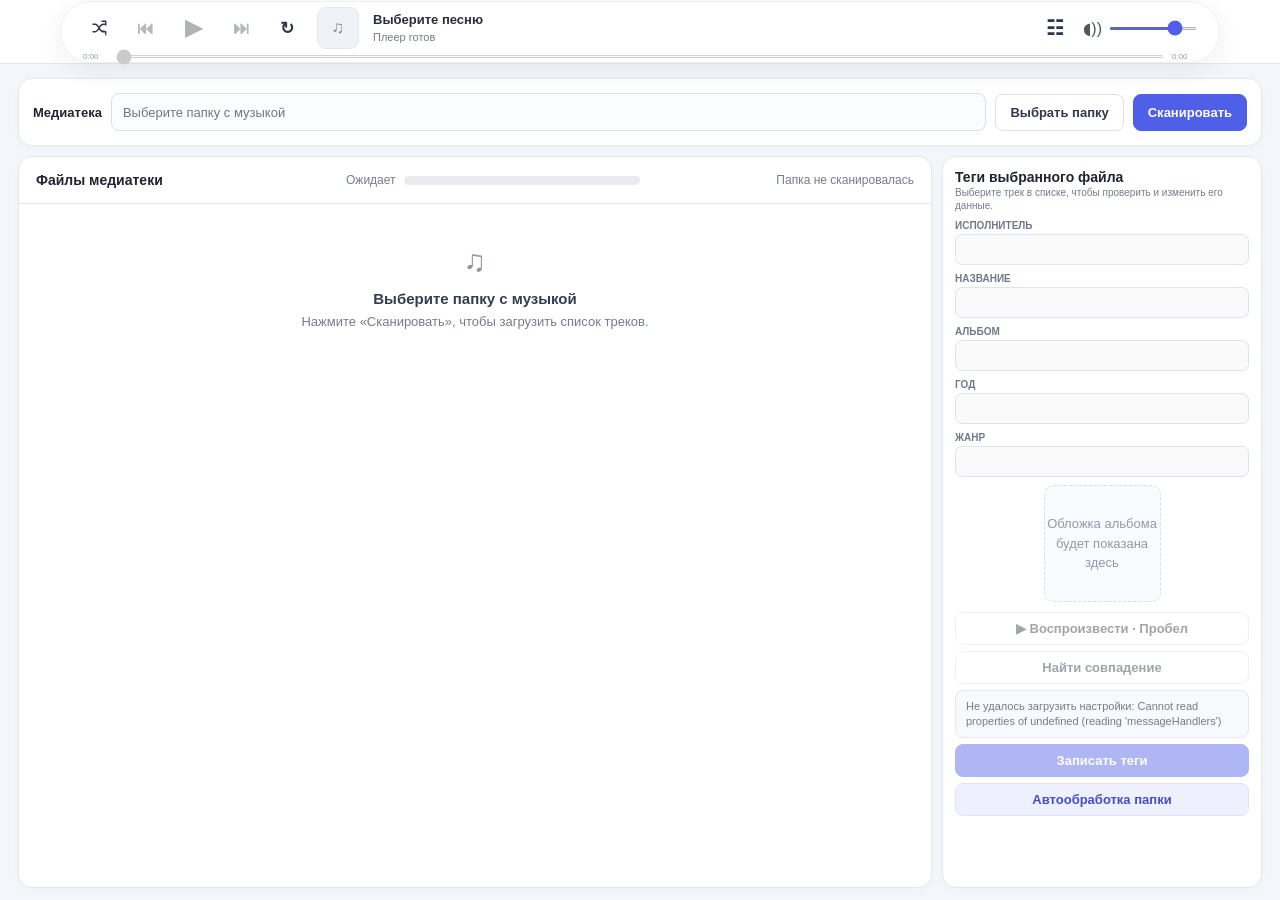
==== macOS/source/web/index.html @ 0de77252 "Publish iPod app and Mac music sync" ====
<!doctype html>
<html lang="ru">
<head>
  <meta charset="utf-8">
  <meta name="viewport" content="width=device-width, initial-scale=1">
  <title>iPod</title>
  <style>
    :root{font-family:-apple-system,BlinkMacSystemFont,"Segoe UI",sans-serif;color:#202431;background:#f4f6fb;font-size:13px;--line:#e5e8ef;--muted:#747c8e;--blue:#4f5fe8;--blue-dark:#3747c8;--panel:#fff}
    *{box-sizing:border-box}[hidden]{display:none!important}html,body{height:100%;overflow:hidden}body{margin:0;min-width:860px;height:100vh;min-height:0;background:#f4f6fb;display:flex;flex-direction:column}
    header{height:76px;flex:0 0 76px;background:#fff;border-bottom:1px solid var(--line);display:flex;align-items:center;justify-content:center;padding:0 22px}
    .mini-player{position:relative;margin:0;width:100%;max-width:1160px;min-width:0;height:62px;padding:0 22px 7px;border:1px solid #eef0f4;border-radius:999px;background:rgba(255,255,255,.98);box-shadow:0 7px 24px #26304a12;display:grid;grid-template-columns:220px 42px minmax(120px,1fr) 190px;align-items:center;gap:14px}.player-controls{grid-column:1;grid-row:1;display:flex;align-items:center;justify-content:space-between;gap:3px}.player-control{border:0;background:transparent;width:32px;height:34px;padding:0;color:#30364a;font-size:17px;line-height:1;border-radius:50%}.player-control:hover{background:#f1f2f7;border-color:transparent}.player-control.main{width:36px;height:38px;font-size:22px;color:#202431}.player-control.active{color:var(--blue);background:#eef0ff}.player-control:disabled{opacity:.35}.player-control svg{width:18px;height:18px;display:block;margin:auto;fill:none;stroke:currentColor;stroke-width:1.8;stroke-linecap:round;stroke-linejoin:round}.player-control.main svg{width:21px;height:21px}.player-cover{grid-column:2;grid-row:1;width:42px;height:42px;border-radius:9px;background:#f1f2f7;border:1px solid var(--line);display:grid;place-items:center;color:#82899a;font-size:17px;overflow:hidden}.player-cover img{display:block;width:100%;height:100%;object-fit:cover}.player-meta{grid-column:3;grid-row:1;min-width:0;line-height:1.2}.player-title,.player-artist{overflow:hidden;text-overflow:ellipsis;white-space:nowrap}.player-title{font-size:13px;font-weight:650;color:#272d3a}.player-artist{font-size:11px;color:var(--muted);margin-top:3px}.player-actions{grid-column:4;grid-row:1;display:flex;align-items:center;justify-content:flex-end;gap:11px;min-width:0}.player-queue{width:34px;height:34px;font-size:20px}.player-volume{display:flex;align-items:center;gap:7px;color:#505666;font-size:16px;min-width:0}.player-volume input[type=range]{width:88px;min-width:45px;height:3px;margin:0;accent-color:var(--blue);cursor:pointer}.player-timeline{position:absolute;left:22px;right:22px;bottom:3px;height:4px;display:flex;align-items:center;gap:8px;min-width:0}.player-time{font-size:8px;color:#9299a8;font-variant-numeric:tabular-nums;min-width:25px}.player-timeline input[type=range]{height:3px;margin:0;accent-color:var(--blue);cursor:pointer;min-width:30px;flex:1}
    .logo{width:38px;height:38px;border-radius:12px;background:linear-gradient(145deg,#5365f0,#6c55cf);display:grid;place-items:center;color:white;font-size:20px;box-shadow:0 5px 14px #515fdd45}
    header h1{font-size:17px;margin:0;font-weight:680;letter-spacing:-.2px}header .sub{color:var(--muted);font-size:12px;margin-top:3px}
    main{padding:22px 24px 18px;max-width:1700px;width:100%;margin:0 auto;flex:1;min-height:0;display:flex;flex-direction:column;gap:14px;overflow:hidden}
    .toolbar{flex:0 0 auto;background:var(--panel);border:1px solid var(--line);border-radius:14px;padding:14px;display:flex;align-items:center;gap:9px;box-shadow:0 2px 8px #29334c08}
    .folder-label{font-weight:650;white-space:nowrap}.folder-field{height:38px;flex:1;min-width:100px;border:1px solid #d9deea;border-radius:8px;padding:0 11px;font:inherit;color:#293044;background:#fbfcfe}
    button{height:37px;padding:0 14px;border-radius:8px;border:1px solid #dce1ed;background:white;color:#30384c;font:inherit;font-weight:620;cursor:pointer;white-space:nowrap;transition:.15s}
    button:hover{background:#f4f6fb;border-color:#c2c9dd}button:disabled{opacity:.45;cursor:default}
    button.primary{background:var(--blue);border-color:var(--blue);color:#fff}button.primary:hover{background:var(--blue-dark)}button.accent{background:#eef0ff;color:#444fc2;border-color:#dfe2ff}
    .main-grid{display:grid;grid-template-columns:minmax(0,1fr) 320px;gap:14px;flex:1;min-height:0}
    .panel{background:var(--panel);border:1px solid var(--line);border-radius:14px;box-shadow:0 2px 8px #29334c08;overflow:hidden}
    .list-panel{display:flex;flex-direction:column;min-width:0;min-height:0}.panel-head{padding:15px 17px;border-bottom:1px solid var(--line);display:flex;align-items:center;justify-content:space-between;gap:10px}
    .panel-head h2{font-size:14px;margin:0;font-weight:680}.count{font-size:12px;color:var(--muted)}
    .table-wrap{overflow:auto;overscroll-behavior:contain;flex:1;min-height:0}table{border-collapse:collapse;width:100%;min-width:850px;table-layout:fixed}
    thead{position:sticky;top:0;background:#f8f9fc;z-index:1}th{font-size:11px;color:#757d8e;text-align:left;font-weight:650;padding:11px 10px;border-bottom:1px solid var(--line);white-space:nowrap}
    td{padding:10px;border-bottom:1px solid #eef0f5;white-space:nowrap;overflow:hidden;text-overflow:ellipsis;color:#3b4355;height:39px}
    tbody tr{cursor:pointer}tbody tr:hover{background:#f6f7ff}tbody tr.selected{background:#eef0ff}tbody tr.active td:first-child{box-shadow:inset 3px 0 var(--blue)}
    .file-col{width:23%}.artist-col{width:16%}.title-col{width:18%}.album-col{width:17%}.year-col{width:7%}.genre-col{width:11%}.status-col{width:17%}
    .empty{display:flex;flex:1;min-height:0;align-items:center;justify-content:center;text-align:center;color:var(--muted);padding:40px}.empty strong{display:block;color:#343c50;font-size:15px;margin-bottom:7px}.empty-icon{font-size:30px;margin-bottom:12px;opacity:.8}
    .inspector{padding:16px;display:flex;flex-direction:column;gap:13px;min-height:0;overflow:hidden}.inspector h2{font-size:14px;margin:0 0 1px}.hint{font-size:11px;color:var(--muted);line-height:1.45;margin-top:-8px}
    .field{display:flex;flex-direction:column;gap:5px}.field label{font-size:11px;color:#70798b;font-weight:650}.field input{height:35px;padding:0 9px;border:1px solid #dfe3ec;border-radius:7px;font:inherit;outline:none}.field input:focus,.folder-field:focus{border-color:#7380eb;box-shadow:0 0 0 3px #6876e51a}
    .cover{width:min(100%,180px);height:180px;min-height:180px;flex:0 0 180px;align-self:center;border:1px dashed #d8ddea;border-radius:10px;display:grid;place-items:center;background:#fafbfe;color:#9299a8;overflow:hidden}.cover img{display:block;width:auto;height:auto;max-width:100%;max-height:100%;object-fit:contain;object-position:center}.cover.has-image{border-style:solid;background:#f1f2f7}.cover span{text-align:center;line-height:1.5}
    .actions{display:flex;flex-direction:column;gap:8px;margin-top:2px}.actions button{width:100%}
    .library-progress{display:none;align-items:center;gap:8px;width:clamp(205px,28vw,340px);flex:none}.library-progress.visible{display:flex}.progress{flex:1;min-width:86px;height:9px;background:#e9ebf1;border-radius:99px;overflow:hidden;display:none}.progress.visible{display:block}.progress>i{display:block;width:0;height:100%;background:var(--blue);transition:width .2s}.progress.indeterminate>i{width:38%;animation:progress-sweep 1.1s ease-in-out infinite}.progress-label{min-width:96px;text-align:right;color:var(--muted);font-size:12px;font-variant-numeric:tabular-nums;display:none}.progress-label.visible{display:block}
    .operation-status{width:100%;padding:8px 10px;border:1px solid var(--line);border-radius:8px;background:#f8f9fc;color:var(--muted);font-size:11px;line-height:1.35;display:flex;align-items:flex-start;gap:7px}.operation-status[hidden]{display:none!important}.operation-status[data-state="busy"]{color:#515fce;background:#f3f4ff;border-color:#e1e4ff}.operation-status[data-state="busy"]::before{content:"";width:11px;height:11px;flex:0 0 11px;margin-top:1px;border:2px solid #c8cdf8;border-top-color:var(--blue);border-radius:50%;animation:status-spin .8s linear infinite}.operation-status[data-state="good"]{color:#277553;background:#f0faf5;border-color:#d7efe2}.operation-status[data-state="error"]{color:#a64040;background:#fff5f4;border-color:#f3d8d6}
    @keyframes progress-sweep{from{transform:translateX(-110%)}to{transform:translateX(290%)}}@keyframes status-spin{to{transform:rotate(360deg)}}
    dialog{width:min(880px,88vw);border:1px solid var(--line);border-radius:15px;padding:0;box-shadow:0 20px 70px #18203a35}dialog::backdrop{background:#141a2a66;backdrop-filter:blur(3px)}.dialog-head{padding:18px 20px;border-bottom:1px solid var(--line)}.dialog-head h2{font-size:16px;margin:0 0 5px}.dialog-head p{margin:0;color:var(--muted)}.dialog-head .candidate-summary{margin-top:9px;padding:9px 11px;border-radius:8px;background:#f3f4ff;color:#444fc2;font-weight:600}.candidate-list{max-height:430px;overflow:auto}.candidate-row{display:grid;grid-template-columns:2fr 1.4fr 1.5fr 70px 105px;gap:12px;padding:13px 20px;border-bottom:1px solid #eef0f5;cursor:pointer;align-items:center}.candidate-row:hover,.candidate-row.chosen{background:#f0f2ff}.candidate-row .muted{color:var(--muted);overflow:hidden;text-overflow:ellipsis;white-space:nowrap}.dialog-footer{display:flex;justify-content:flex-end;gap:8px;padding:14px 20px;background:#fbfcfe}
    @media(max-width:1100px){.main-grid{grid-template-columns:minmax(0,1fr) 285px}}
    @media(max-width:1050px){header{padding:0 12px}.mini-player{grid-template-columns:190px 36px minmax(95px,1fr) 145px;gap:9px;padding-left:15px;padding-right:15px}.player-cover{width:36px;height:36px}.player-control{width:29px}.player-actions{gap:5px}.player-volume input[type=range]{width:64px}}
    @media(max-height:900px){header{height:64px;flex-basis:64px}main{padding:14px 18px 12px;gap:10px}.main-grid{gap:10px}.inspector{padding:12px;gap:8px}.hint{font-size:10px;line-height:1.3}.field{gap:3px}.field label{font-size:10px}.field input{height:31px}.cover{width:min(100%,13vh);height:13vh;min-height:82px;flex-basis:13vh}.actions{gap:6px}.actions button{height:33px}}
    @media(max-height:740px){header{height:54px;flex-basis:54px}.mini-player{height:42px}.player-cover{width:30px;height:30px}.player-meta{line-height:1.05}.player-title{font-size:10px}.player-artist{font-size:9px;margin-top:2px}.player-time{font-size:8px}main{padding:9px 14px;gap:7px}.toolbar{padding:8px}.folder-field,.toolbar button{height:31px}.inspector{padding:8px;gap:5px}.inspector h2{font-size:12px}.hint{font-size:9px;line-height:1.2;margin-top:-3px;display:-webkit-box;-webkit-line-clamp:2;-webkit-box-orient:vertical;overflow:hidden}.field{gap:2px}.field label{font-size:9px}.field input{height:27px}.cover{width:min(100%,9vh);height:9vh;min-height:64px;flex-basis:9vh}.actions{gap:4px}.actions button{height:29px;padding:0 8px}.panel-head{padding:9px 12px}.table-wrap{min-height:0}}
  </style>
</head>
<body>
  <header><div class="mini-player" id="miniPlayer" aria-label="Музыкальный плеер"><div class="player-controls"><button class="player-control" id="playerShuffle" title="Случайное воспроизведение выключено" aria-label="Случайное воспроизведение" aria-pressed="false"><svg viewBox="0 0 24 24" aria-hidden="true"><path d="M16 3h5v5M4 7h3c4.5 0 6 10 10 10h4M16 16l5 1v4M4 17h3c2 0 3.5-2 5-5s3-5 6-5h3"/></svg></button><button class="player-control" id="playerPrevious" title="Предыдущий трек" aria-label="Предыдущий трек">⏮</button><button class="player-control main" id="playerToggle" title="Воспроизвести" aria-label="Воспроизвести">▶</button><button class="player-control" id="playerNext" title="Следующий трек" aria-label="Следующий трек">⏭</button><button class="player-control" id="playerRepeat" title="Повтор выключен" aria-label="Повтор текущего трека" aria-pressed="false">↻</button></div><div class="player-cover" id="playerCover" aria-hidden="true">♫</div><div class="player-meta"><div class="player-title" id="playerTitle">Выберите песню</div><div class="player-artist" id="playerArtist">Плеер готов</div></div><div class="player-actions"><button class="player-control player-queue" id="playerQueue" title="Показать текущий трек в списке" aria-label="Показать текущий трек в списке">☷</button><label class="player-volume"><span aria-hidden="true">◖))</span><input id="playerVolume" type="range" min="0" max="100" value="80" aria-label="Громкость"></label></div><div class="player-timeline"><span class="player-time" id="playerElapsed">0:00</span><input id="playerSeek" type="range" min="0" max="1000" value="0" disabled aria-label="Позиция воспроизведения"><span class="player-time" id="playerDuration">0:00</span></div></div></header>
  <main>
    <section class="toolbar">
      <span class="folder-label">Медиатека</span>
      <input class="folder-field" id="folder" value="" placeholder="Выберите папку с музыкой">
      <button id="choose">Выбрать папку</button><button class="primary" id="scan">Сканировать</button>
    </section>
    <section class="main-grid">
      <div class="panel list-panel">
        <div class="panel-head"><h2>Файлы медиатеки</h2><div class="library-progress visible" id="libraryProgress"><span class="progress-label visible" id="progressLabel">Ожидает</span><span class="progress visible" id="progress" role="progressbar" aria-label="Ход выполнения" aria-valuemin="0" aria-valuemax="100" aria-valuenow="0"><i id="progressFill"></i></span></div><span class="count" id="count">Папка не сканировалась</span></div>
        <div class="table-wrap" id="tableWrap">
          <div class="empty" id="empty"><div><div class="empty-icon">♫</div><strong>Выберите папку с музыкой</strong>Нажмите «Сканировать», чтобы загрузить список треков.</div></div>
          <table id="trackTable" hidden>
            <thead><tr><th class="file-col">Файл</th><th class="artist-col">Исполнитель</th><th class="title-col">Название</th><th class="album-col">Альбом</th><th class="year-col">Год</th><th class="genre-col">Жанр</th><th class="status-col">Статус</th></tr></thead>
            <tbody id="trackRows"></tbody>
          </table>
        </div>
      </div>
      <aside class="panel inspector">
        <h2>Теги выбранного файла</h2><div class="hint" id="selectedName">Выберите трек в списке, чтобы проверить и изменить его данные.</div>
        <div class="field"><label for="artist">ИСПОЛНИТЕЛЬ</label><input id="artist" disabled></div>
        <div class="field"><label for="title">НАЗВАНИЕ</label><input id="title" disabled></div>
        <div class="field"><label for="album">АЛЬБОМ</label><input id="album" disabled></div>
        <div class="field"><label for="year">ГОД</label><input id="year" disabled></div>
        <div class="field"><label for="genre">ЖАНР</label><input id="genre" disabled></div>
        <div class="cover" id="cover"><span>Обложка альбома<br>будет показана здесь</span></div>
        <div class="actions"><button id="play" disabled>▶ Воспроизвести · Пробел</button><button id="search" disabled>Найти совпадение</button><div class="operation-status" id="status" aria-live="polite" hidden></div><button class="primary" id="write" disabled>Записать теги</button><button class="accent" id="auto">Автообработка папки</button></div>
      </aside>
    </section>
  </main>
  <dialog id="candidateDialog"><div class="dialog-head"><h2>Результаты поиска</h2><p>При выборе теги и найденная обложка будут записаны в исходный аудиофайл без создания копии. Файл будет назван по названию песни; при совпадении добавятся исполнитель и альбом.</p><p class="candidate-summary" id="candidateSummary" aria-live="polite"></p></div><div class="candidate-list" id="candidateList"></div><div class="dialog-footer"><button id="retrySearch" hidden>Повторить поиск</button><button id="cancelCandidate">Закрыть</button><button class="primary" id="chooseCandidate" disabled>Записать теги и обложку</button></div></dialog>
  <script>
    const pending = new Map(); let nextId = 1; let rows = []; let selectedPath = ""; let selectedPaths = new Set(); let playingPath = ""; let nowPlayingPath = ""; let playerIsPlaying = false; let playerDuration = 0; let seeking = false; let shuffleEnabled = false; let repeatEnabled = false; let isBusy = false; let currentCandidate = null; let coverData = ""; let coverMime = ""; let chosenCandidate = null; let acoustidKey = ""; let coverRequestId = 0; let activeSearchId = null; let activeSearchPath = ""; let activeCoverSearchId = null; let activeCoverSearchPath = ""; let searchEpoch = 0;
    const byId = id => document.getElementById(id);
    function callBackend(action, payload={}) { const id=String(nextId++); const promise=new Promise((resolve,reject)=>{pending.set(id,{resolve,reject});window.webkit.messageHandlers.backend.postMessage({id,action,...payload});});promise.requestId=id;return promise; }
    window.receiveBackend = message => {
      if(message.event === "progress"){if(message.data?.phase==="search"&&String(message.id)!==activeSearchId)return;onProgress(message.data);return;}
      const waiter=pending.get(String(message.id)); if(!waiter)return; pending.delete(String(message.id));
      if(message.event === "error") waiter.reject(new Error(message.error || "Ошибка приложения")); else waiter.resolve(message.result || {});
    };
    window.setFolderFromDialog = path => { if(path){byId("folder").value=path;restoreCache(path,true);} };
    function setPlayerCover(path,data,mime){if(path!==nowPlayingPath)return;const cover=byId("playerCover");cover.innerHTML=data?`<img alt="" src="data:${mime||"image/jpeg"};base64,${data}">`:"♫";}
    function displayCover(data,mime,emptyText="Обложка не найдена"){coverData=data||"";coverMime=mime||"";byId("cover").classList.toggle("has-image",Boolean(coverData));byId("cover").innerHTML=coverData?`<img alt="Обложка альбома" src="data:${coverMime};base64,${coverData}">`:`<span>${emptyText}</span>`;if(selectedPath&&selectedPath===nowPlayingPath)setPlayerCover(nowPlayingPath,coverData,coverMime);}
    function formatTime(seconds){const value=Math.max(0,Math.floor(Number(seconds)||0));const minutes=Math.floor(value/60);const remainder=String(value%60).padStart(2,"0");return minutes>=60?`${Math.floor(minutes/60)}:${String(minutes%60).padStart(2,"0")}:${remainder}`:`${minutes}:${remainder}`;}
    function updatePlayerInfo(path){const row=rows.find(item=>item.path===path);byId("playerTitle").textContent=row?.title||row?.file||path.split(/[\\/]/).pop()||"Выберите песню";byId("playerArtist").textContent=row?.artist||"";}
    function updatePlayerButtons(){const basePath=nowPlayingPath||selectedPath;const index=rows.findIndex(item=>item.path===basePath);byId("playerPrevious").disabled=index<=0;byId("playerNext").disabled=index<0||(shuffleEnabled?rows.length<2:index>=rows.length-1);byId("playerToggle").disabled=!basePath;byId("playerSeek").disabled=!nowPlayingPath||playerDuration<=0;byId("playerToggle").textContent=playerIsPlaying?"Ⅱ":"▶";byId("playerToggle").title=playerIsPlaying?"Пауза":"Воспроизвести";byId("playerToggle").setAttribute("aria-label",byId("playerToggle").title);byId("playerShuffle").classList.toggle("active",shuffleEnabled);byId("playerShuffle").setAttribute("aria-pressed",String(shuffleEnabled));byId("playerShuffle").title=`Случайное воспроизведение ${shuffleEnabled?"включено":"выключено"}`;byId("playerRepeat").classList.toggle("active",repeatEnabled);byId("playerRepeat").setAttribute("aria-pressed",String(repeatEnabled));byId("playerRepeat").title=`Повтор ${repeatEnabled?"включён":"выключен"}`;byId("play").textContent=selectedPath&&playingPath===selectedPath?"⏸ Пауза · Пробел":selectedPath&&selectedPath===nowPlayingPath&&!playerIsPlaying?"▶ Продолжить · Пробел":"▶ Воспроизвести · Пробел";}
    function setPlayerTrack(path){nowPlayingPath=path;updatePlayerInfo(path);if(selectedPath===path&&coverData)setPlayerCover(path,coverData,coverMime);else{setPlayerCover(path,"","");window.webkit.messageHandlers.backend.postMessage({action:"load_player_cover",path});}updatePlayerButtons();}
    window.receivePlayerCover=(path,data,mime)=>setPlayerCover(path,data,mime);
    window.receiveEmbeddedCover=(path,requestId,data,mime)=>{if(path!==selectedPath||requestId!==coverRequestId)return;if(data){displayCover(data,mime);return;}void lookupCover(path,requestId);};
    async function lookupCover(path,requestId){const track=rows.find(row=>row.path===path);if(!track)return;byId("cover").innerHTML="<span>Ищу обложку…</span>";const request=callBackend("search",{path,api_key:acoustidKey});activeCoverSearchId=request.requestId;activeCoverSearchPath=path;try{const response=await request;if(path!==selectedPath||requestId!==coverRequestId)return;const candidate=(response.candidates||[]).find(item=>(item.acoustid_score||0)>=0.78||(item.confidence||0)>=0.90);if(!candidate){displayCover("","","Обложка не найдена");return;}const result=await callBackend("select_candidate",{candidate});if(path!==selectedPath||requestId!==coverRequestId)return;if(result.cover)displayCover(result.cover,result.cover_mime||"image/jpeg");else displayCover("","","Обложка не найдена");}catch(_){if(path===selectedPath&&requestId===coverRequestId)displayCover("","","Не удалось загрузить обложку");}finally{if(activeCoverSearchId===request.requestId){activeCoverSearchId=null;activeCoverSearchPath="";}}}
    function setStatus(text,state="neutral"){const node=byId("status");node.textContent=text||"";node.dataset.state=state;node.hidden=!text;}
    function setBusy(value){isBusy=value;for(const id of ["choose","scan","search","write","auto","play"]){byId(id).disabled=value || (id==="search"||id==="write"||id==="play")&&!selectedPath;}}
    function updateProgress(mode,index=0,total=0,label="") {const bar=byId("progress");byId("libraryProgress").classList.add("visible");bar.classList.add("visible");bar.classList.toggle("indeterminate",mode==="indeterminate");bar.setAttribute("aria-label",mode==="indeterminate"?"Поиск аудиофайлов":"Ход выполнения");const percent=mode==="determinate"&&total?Math.round(index/total*100):0;byId("progressFill").style.width=`${percent}%`;bar.setAttribute("aria-valuenow",String(percent));const labelNode=byId("progressLabel");labelNode.textContent=label;labelNode.classList.toggle("visible",Boolean(label));}
    function updateFileCount(){const selected=selectedPaths.size;byId("count").textContent=`${rows.length} файлов${selected?` · выбрано: ${selected}`:""}`;}
    function renderRows(){const tbody=byId("trackRows");tbody.replaceChildren();for(const row of rows){const tr=document.createElement("tr");tr.dataset.path=row.path;if(selectedPaths.has(row.path))tr.classList.add("selected");if(row.path===selectedPath)tr.classList.add("active");for(const key of ["file","artist","title","album","year","genre","status"]){const td=document.createElement("td");td.textContent=row[key]||"";td.title=row[key]||"";tr.append(td);}tr.addEventListener("click",()=>selectRow(row.path));tbody.append(tr);}updateFileCount();byId("empty").hidden=rows.length>0;byId("trackTable").hidden=rows.length===0;if(nowPlayingPath)updatePlayerInfo(nowPlayingPath);updatePlayerButtons();}
    async function restoreCache(folder,announce=false){if(!folder.trim())return;try{const cached=await callBackend("load_cache",{folder:folder.trim()});if(cached.found){rows=cached.rows||[];selectedPath="";selectedPaths.clear();renderRows();setBusy(isBusy);updateProgress("determinate",rows.length,Math.max(rows.length,1),`${rows.length} файлов`);if(announce)setStatus(`Восстановлен сохранённый список: ${rows.length} файлов. Нажмите «Сканировать», чтобы обновить.`,"good");}else if(announce){rows=[];selectedPath="";selectedPaths.clear();renderRows();setBusy(isBusy);updateProgress("determinate",0,1,"");setStatus("Для этой папки сохранённого списка нет. Нажмите «Сканировать».");}}catch(e){if(announce)setStatus(`Не удалось загрузить сохранённый список: ${e.message}`);}}
    function updateRow(path,status,values,newPath=""){const row=rows.find(r=>r.path===path);if(!row)return;const tr=[...byId("trackRows").children].find(el=>el.dataset.path===path);if(newPath&&newPath!==path){row.path=newPath;row.file=newPath.split(/[\\/]/).pop();if(selectedPath===path)selectedPath=newPath;if(selectedPaths.delete(path))selectedPaths.add(newPath);if(playingPath===path)playingPath=newPath;if(nowPlayingPath===path){nowPlayingPath=newPath;window.webkit.messageHandlers.backend.postMessage({action:"rebind_playback_path",old_path:path,new_path:newPath});}if(tr)tr.dataset.path=newPath;if(byId("selectedName").textContent===path)byId("selectedName").textContent=newPath;}row.status=status;if(values)for(const key of ["artist","title","album","year","genre"])if(values[key])row[key]=values[key];if(nowPlayingPath===row.path){updatePlayerInfo(nowPlayingPath);window.webkit.messageHandlers.backend.postMessage({action:"load_player_cover",path:nowPlayingPath});}if(tr){const cells=tr.children;["file","artist","title","album","year","genre","status"].forEach((key,i)=>{cells[i].textContent=row[key]||"";cells[i].title=row[key]||"";});}updatePlayerButtons();}
    function selectRow(path,preserveSelection=false){const changed=selectedPath!==path;let canceledManualSearch=false;if(activeSearchId&&activeSearchPath!==path){const staleId=activeSearchId;activeSearchId=null;activeSearchPath="";searchEpoch+=1;void callBackend("cancel_search",{target_id:staleId}).catch(()=>{});byId("search").textContent="Найти совпадение";setBusy(false);setStatus("Поиск остановлен: выбран другой трек.","neutral");canceledManualSearch=true;}if(activeCoverSearchId&&activeCoverSearchPath!==path){const staleId=activeCoverSearchId;activeCoverSearchId=null;activeCoverSearchPath="";void callBackend("cancel_search",{target_id:staleId}).catch(()=>{});}selectedPath=path;const row=rows.find(r=>r.path===path);if(!row)return;if(changed&&!canceledManualSearch)setStatus("");if(!preserveSelection){selectedPaths.clear();selectedPaths.add(path);}document.querySelectorAll("#trackRows tr").forEach(tr=>{tr.classList.toggle("selected",selectedPaths.has(tr.dataset.path));tr.classList.toggle("active",tr.dataset.path===path);});updateFileCount();byId("selectedName").textContent=row.path;for(const key of ["artist","title","album","year","genre"]){byId(key).disabled=false;byId(key).value=row[key]||"";}byId("search").disabled=isBusy;byId("write").disabled=isBusy;byId("play").disabled=isBusy;updatePlayerButtons();currentCandidate=null;coverData="";coverMime="";byId("cover").classList.remove("has-image");byId("cover").innerHTML="<span>Загружаю обложку…</span>";coverRequestId+=1;window.webkit.messageHandlers.backend.postMessage({action:"load_embedded_cover",path,requestId:coverRequestId});}
    function togglePlayback(path=selectedPath){if(!path||isBusy)return;window.webkit.messageHandlers.backend.postMessage({action:"toggle_playback",path});}
    function playTrack(path){if(!path||isBusy)return;window.webkit.messageHandlers.backend.postMessage({action:"play_track",path});}
    function playAdjacentTrack(direction){if(isBusy||!rows.length)return;const base=rows.findIndex(row=>row.path===(nowPlayingPath||selectedPath));if(base<0)return;let target=base+direction;if(direction>0&&shuffleEnabled){const choices=rows.map((_,index)=>index).filter(index=>index!==base);if(!choices.length)return;target=choices[Math.floor(Math.random()*choices.length)];}if(target<0||target>=rows.length)return;const row=rows[target];selectRow(row.path);playTrack(row.path);}
    function toggleHeaderPlayback(){togglePlayback(nowPlayingPath||selectedPath);}
    window.updatePlaybackState=(path,playing,currentTime=0,duration=0)=>{if(nowPlayingPath!==path)setPlayerTrack(path);playingPath=playing?path:(playingPath===path?"":playingPath);playerIsPlaying=Boolean(playing);playerDuration=Math.max(0,Number(duration)||0);byId("playerElapsed").textContent=formatTime(currentTime);byId("playerDuration").textContent=formatTime(playerDuration);if(!seeking)byId("playerSeek").value=playerDuration?String(Math.round((Number(currentTime)||0)/playerDuration*1000)):"0";updatePlayerButtons();};
    window.playbackDidFinish=path=>{if(path===nowPlayingPath&&shuffleEnabled)playAdjacentTrack(1);};
    function valuesFromForm(){return Object.fromEntries(["artist","title","album","year","genre"].map(key=>[key,byId(key).value.trim()]));}
    async function scan(){const folder=byId("folder").value.trim();if(!folder){setStatus("Сначала выберите папку с музыкой.");return;}setBusy(true);updateProgress("indeterminate",0,0,"Подсчёт файлов…");setStatus("Ищу аудиофайлы…","busy");try{const result=await callBackend("scan",{folder});rows=result.rows||[];selectedPath="";selectedPaths.clear();renderRows();updateProgress("determinate",Math.max(rows.length,1),Math.max(rows.length,1),`${rows.length} файлов`);setStatus(result.cache_saved===false?`Сканирование завершено: ${rows.length} файлов. Кэш не сохранён: ${result.cache_error||"ошибка записи"}`:`Сканирование завершено. Найдено файлов: ${rows.length}.`,result.cache_saved===false?"":"good");}catch(e){setStatus(e.message);updateProgress("determinate",0,1,"Ошибка");alert(e.message);}finally{setBusy(false);}}
    async function search(){if(!selectedPath||isBusy)return;const path=selectedPath;const epoch=++searchEpoch;setBusy(true);byId("search").textContent="Поиск…";setStatus("Поиск начат. Проверяю источники…","busy");const request=callBackend("search",{path,api_key:acoustidKey});activeSearchId=request.requestId;activeSearchPath=path;try{const result=await request;if(epoch!==searchEpoch||selectedPath!==path)return;showCandidates(result.candidates||[],result.warning||"");}catch(e){if(epoch!==searchEpoch||selectedPath!==path)return;setStatus(`Ошибка поиска: ${e.message}`,"error");alert(e.message);}finally{if(epoch===searchEpoch){activeSearchId=null;activeSearchPath="";byId("search").textContent="Найти совпадение";setBusy(false);}}}
    function showCandidates(candidates,warning=""){const list=byId("candidateList");list.replaceChildren();chosenCandidate=null;byId("chooseCandidate").disabled=true;const summary=byId("candidateSummary");const retry=byId("retrySearch");retry.hidden=true;if(!candidates.length){const message=warning||"Поиск завершён: совпадений не найдено. Проверьте название и исполнителя.";setStatus(message,warning?"error":"neutral");summary.textContent=message;retry.hidden=!warning;const empty=document.createElement("div");empty.className="empty";empty.textContent=warning?"Поиск не завершён полностью. Повторите его или попробуйте позже.":"Совпадений пока нет. Попробуйте уточнить теги или поискать другой трек.";list.append(empty);byId("candidateDialog").showModal();return;}const best=candidates[0];const score=Math.round((best.confidence||best.acoustid_score||0)*100);const bestLabel=`${best.title||"Без названия"} — ${best.artist||"Неизвестный исполнитель"} (${score}%, источник: ${best.source||"не указан"})`;const resultSummary=`Найдено вариантов: ${candidates.length}. Лучший результат: ${bestLabel}`;setStatus(warning?`${resultSummary}. Предупреждение: ${warning}`:`Поиск завершён: ${resultSummary}. Проверьте список.`,warning?"error":score>=85?"good":"neutral");summary.textContent=warning?`${resultSummary}. Предупреждение: ${warning}`:resultSummary;for(const c of candidates){const row=document.createElement("div");row.className="candidate-row";row.innerHTML=`<strong></strong><span></span><span class="muted"></span><span></span><span class="muted"></span>`;row.children[0].textContent=c.title||"Без названия";row.children[1].textContent=c.artist||"Неизвестный исполнитель";row.children[2].textContent=c.album||"";row.children[3].textContent=`${Math.round((c.confidence||c.acoustid_score||0)*100)}%`;row.children[4].textContent=c.source||"";row.addEventListener("click",()=>{list.querySelectorAll(".candidate-row").forEach(x=>x.classList.remove("chosen"));row.classList.add("chosen");chosenCandidate=c;byId("chooseCandidate").disabled=false;});list.append(row);}byId("candidateDialog").showModal();}
    async function chooseCandidate(){if(!chosenCandidate||!selectedPath)return;const path=selectedPath;const candidate=chosenCandidate;coverRequestId+=1;byId("candidateDialog").close();setBusy(true);setStatus("Получаю теги и обложку выбранной записи…","busy");try{const result=await callBackend("select_candidate",{candidate});if(selectedPath!==path)return;currentCandidate=result.candidate;const original=rows.find(row=>row.path===path)||{};const values=Object.fromEntries(["artist","title","album","year","genre"].map(key=>[key,result.values?.[key]||original[key]||""]));for(const key of Object.keys(values))byId(key).value=values[key];if(result.cover)displayCover(result.cover,result.cover_mime||"image/jpeg");else displayCover("","","Обложка для записи не найдена");setStatus("Перезаписываю теги в исходном файле…","busy");const writeResult=await callBackend("write",{path,folder:byId("folder").value.trim(),values,cover:result.cover||"",cover_mime:result.cover_mime||"image/jpeg",create_backup:false});updateRow(path,writeResult.status,values,writeResult.path);let cacheNote="";try{await callBackend("save_cache",{folder:byId("folder").value.trim(),rows});}catch(e){cacheNote=` Не удалось обновить кэш: ${e.message}`;}if(selectedPath===writeResult.path){const coverNote=result.cover?"Обложка заменена.":"Обложка не найдена, прежняя обложка в файле оставлена.";const writeNote=writeResult.status&&writeResult.status!=="Записано"?` ${writeResult.status}`:"";setStatus(`Теги перезаписаны в исходном файле. ${coverNote}${writeNote}${result.warning?` Предупреждение: ${result.warning}`:""}${cacheNote}`,result.warning||cacheNote?"neutral":"good");}}catch(e){if(selectedPath===path)setStatus(`Не удалось записать выбранную запись: ${e.message}`,"error");}finally{setBusy(false);}}
    async function writeTags(){if(!selectedPath)return;const path=selectedPath;const values=valuesFromForm();setBusy(true);setStatus("Записываю теги и резервную копию…","busy");try{const result=await callBackend("write",{path,folder:byId("folder").value.trim(),values,cover:coverData,cover_mime:coverMime});updateRow(path,result.status,values,result.path);let cacheNote="";try{await callBackend("save_cache",{folder:byId("folder").value.trim(),rows});}catch(e){cacheNote=` · Кэш не сохранён: ${e.message}`;}setStatus(result.status+(result.backup?` · Копия: ${result.backup}`:"")+cacheNote,"good");}catch(e){setStatus(`Ошибка записи: ${e.message}`);alert(e.message);}finally{setBusy(false);}}
    async function autoProcess(){if(!rows.length){setStatus("Сначала выберите папку и нажмите «Сканировать».");return;}if(!confirm("Обработать папку? Будут заполнены только пустые поля у уверенных совпадений. Перед изменением сохранится копия файла."))return;setBusy(true);updateProgress("determinate",0,0,"Подготовка…");setStatus("Автообработка началась…","busy");try{const result=await callBackend("auto",{folder:byId("folder").value.trim(),api_key:acoustidKey});let cacheNote="";try{await callBackend("save_cache",{folder:byId("folder").value.trim(),rows});}catch(e){cacheNote=` Кэш не сохранён: ${e.message}`;}setStatus(`Готово. Записано: ${result.updated}, пропущено: ${result.skipped}, ошибок: ${result.errors}.${cacheNote}`,"good");updateProgress("determinate",1,1,"Готово");alert(`Автообработка завершена\n\nЗаписано: ${result.updated}\nПропущено: ${result.skipped}\nОшибок: ${result.errors}`);}catch(e){setStatus(`Автообработка остановлена: ${e.message}`);alert(e.message);updateProgress("determinate",0,1,"Ошибка");}finally{setBusy(false);}}
    function onProgress(data){if(data.phase==="search"){setStatus(data.message||"Поиск выполняется…","busy");return;}if(data.phase==="discover"){updateProgress("indeterminate",0,0,`Найдено: ${data.found||0}`);setStatus("Ищу аудиофайлы…","busy");return;}if(data.phase==="read"){const total=data.total||0,index=data.index||0;updateProgress("determinate",index,Math.max(total,1),total?`${index} / ${total}`:"0 файлов");setStatus(total?`Читаю теги: ${index} из ${total}${data.file?` · ${data.file}`:""}`:"Аудиофайлы не найдены.","busy");return;}if(data.total){updateProgress("determinate",data.index,data.total,`${data.index} / ${data.total}`);setStatus(`Обработка ${data.index}/${data.total} · записано: ${data.updated} · пропущено: ${data.skipped} · ошибок: ${data.errors}`,"busy");}updateRow(data.path,data.status,data.values,data.new_path);}
    byId("retrySearch").addEventListener("click",()=>{byId("candidateDialog").close();void search();});byId("choose").addEventListener("click",()=>window.webkit.messageHandlers.backend.postMessage({id:String(nextId++),action:"choose_folder"}));byId("folder").addEventListener("change",()=>restoreCache(byId("folder").value,true));
    byId("scan").addEventListener("click",scan);byId("play").addEventListener("click",togglePlayback);byId("playerShuffle").addEventListener("click",()=>{shuffleEnabled=!shuffleEnabled;updatePlayerButtons();});byId("playerPrevious").addEventListener("click",()=>playAdjacentTrack(-1));byId("playerToggle").addEventListener("click",toggleHeaderPlayback);byId("playerNext").addEventListener("click",()=>playAdjacentTrack(1));byId("playerRepeat").addEventListener("click",()=>{repeatEnabled=!repeatEnabled;window.webkit.messageHandlers.backend.postMessage({action:"set_repeat",enabled:repeatEnabled});updatePlayerButtons();});byId("playerQueue").addEventListener("click",()=>{const path=nowPlayingPath||selectedPath;const row=[...byId("trackRows").children].find(item=>item.dataset.path===path);row?.scrollIntoView({block:"nearest",behavior:"smooth"});});byId("playerSeek").addEventListener("input",()=>{seeking=true;const seconds=playerDuration*Number(byId("playerSeek").value)/1000;byId("playerElapsed").textContent=formatTime(seconds);});byId("playerSeek").addEventListener("change",()=>{if(nowPlayingPath&&playerDuration)window.webkit.messageHandlers.backend.postMessage({action:"seek_playback",path:nowPlayingPath,current_time:playerDuration*Number(byId("playerSeek").value)/1000});seeking=false;});byId("playerVolume").addEventListener("input",()=>window.webkit.messageHandlers.backend.postMessage({action:"set_volume",volume:Number(byId("playerVolume").value)/100}));byId("search").addEventListener("click",search);byId("write").addEventListener("click",writeTags);byId("auto").addEventListener("click",autoProcess);byId("chooseCandidate").addEventListener("click",chooseCandidate);byId("cancelCandidate").addEventListener("click",()=>byId("candidateDialog").close());
    document.addEventListener("keydown",event=>{const tag=event.target?.tagName;const editing=event.target?.isContentEditable||["INPUT","TEXTAREA","SELECT"].includes(tag);if(event.metaKey&&event.code==="KeyA"&&!event.altKey&&!event.shiftKey&&!editing&&!document.querySelector("dialog[open]")&&rows.length){event.preventDefault();selectedPaths=new Set(rows.map(row=>row.path));selectRow(selectedPath&&selectedPaths.has(selectedPath)?selectedPath:rows[0].path,true);setStatus(`Выбрано треков: ${rows.length}`);return;}if(event.code!=="Space"||event.repeat||isBusy||document.querySelector("dialog[open]")||editing||tag==="BUTTON"||!selectedPath)return;event.preventDefault();togglePlayback();});
    document.addEventListener("DOMContentLoaded",async()=>{updatePlayerButtons();try{const settings=await callBackend("settings");byId("folder").value=settings.folder||"";acoustidKey=settings.api_key||"";await restoreCache(byId("folder").value,true);}catch(e){setStatus(`Не удалось загрузить настройки: ${e.message}`);}});
  </script>
</body>
</html>
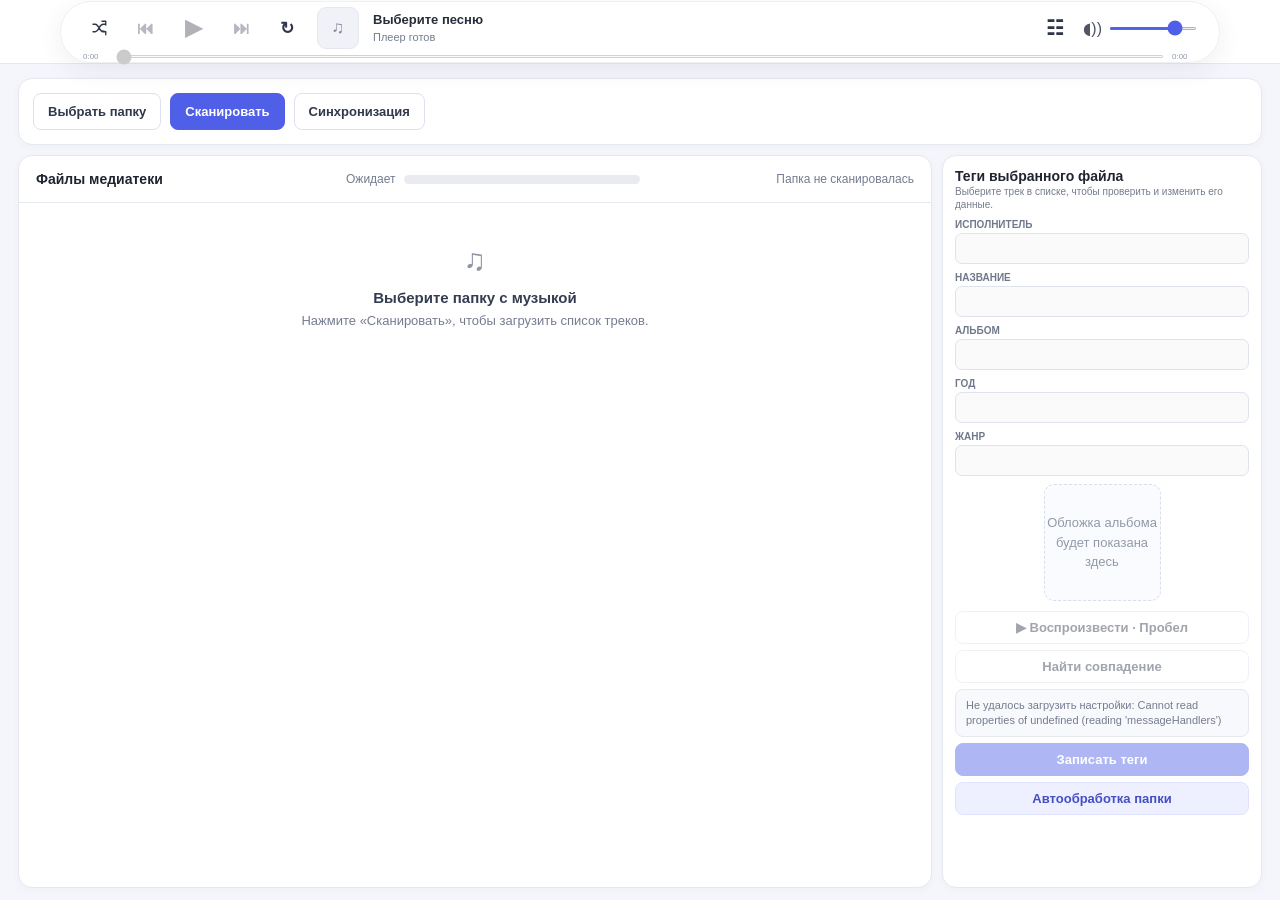
==== commit 530a4ccb: "Fix Mac-iPhone sync: port conflict, route-aware endpoint, Tailscale Serve mode, clipboard pairing in" ====
--- a/macOS/source/web/index.html
+++ b/macOS/source/web/index.html
@@ -13,7 +13,6 @@
     header h1{font-size:17px;margin:0;font-weight:680;letter-spacing:-.2px}header .sub{color:var(--muted);font-size:12px;margin-top:3px}
     main{padding:22px 24px 18px;max-width:1700px;width:100%;margin:0 auto;flex:1;min-height:0;display:flex;flex-direction:column;gap:14px;overflow:hidden}
     .toolbar{flex:0 0 auto;background:var(--panel);border:1px solid var(--line);border-radius:14px;padding:14px;display:flex;align-items:center;gap:9px;box-shadow:0 2px 8px #29334c08}
-    .folder-label{font-weight:650;white-space:nowrap}.folder-field{height:38px;flex:1;min-width:100px;border:1px solid #d9deea;border-radius:8px;padding:0 11px;font:inherit;color:#293044;background:#fbfcfe}
     button{height:37px;padding:0 14px;border-radius:8px;border:1px solid #dce1ed;background:white;color:#30384c;font:inherit;font-weight:620;cursor:pointer;white-space:nowrap;transition:.15s}
     button:hover{background:#f4f6fb;border-color:#c2c9dd}button:disabled{opacity:.45;cursor:default}
     button.primary{background:var(--blue);border-color:var(--blue);color:#fff}button.primary:hover{background:var(--blue-dark)}button.accent{background:#eef0ff;color:#444fc2;border-color:#dfe2ff}
@@ -28,26 +27,28 @@
     .file-col{width:23%}.artist-col{width:16%}.title-col{width:18%}.album-col{width:17%}.year-col{width:7%}.genre-col{width:11%}.status-col{width:17%}
     .empty{display:flex;flex:1;min-height:0;align-items:center;justify-content:center;text-align:center;color:var(--muted);padding:40px}.empty strong{display:block;color:#343c50;font-size:15px;margin-bottom:7px}.empty-icon{font-size:30px;margin-bottom:12px;opacity:.8}
     .inspector{padding:16px;display:flex;flex-direction:column;gap:13px;min-height:0;overflow:hidden}.inspector h2{font-size:14px;margin:0 0 1px}.hint{font-size:11px;color:var(--muted);line-height:1.45;margin-top:-8px}
-    .field{display:flex;flex-direction:column;gap:5px}.field label{font-size:11px;color:#70798b;font-weight:650}.field input{height:35px;padding:0 9px;border:1px solid #dfe3ec;border-radius:7px;font:inherit;outline:none}.field input:focus,.folder-field:focus{border-color:#7380eb;box-shadow:0 0 0 3px #6876e51a}
+    .field{display:flex;flex-direction:column;gap:5px}.field label{font-size:11px;color:#70798b;font-weight:650}.field input{height:35px;padding:0 9px;border:1px solid #dfe3ec;border-radius:7px;font:inherit;outline:none}.field input:focus{border-color:#7380eb;box-shadow:0 0 0 3px #6876e51a}
     .cover{width:min(100%,180px);height:180px;min-height:180px;flex:0 0 180px;align-self:center;border:1px dashed #d8ddea;border-radius:10px;display:grid;place-items:center;background:#fafbfe;color:#9299a8;overflow:hidden}.cover img{display:block;width:auto;height:auto;max-width:100%;max-height:100%;object-fit:contain;object-position:center}.cover.has-image{border-style:solid;background:#f1f2f7}.cover span{text-align:center;line-height:1.5}
     .actions{display:flex;flex-direction:column;gap:8px;margin-top:2px}.actions button{width:100%}
     .library-progress{display:none;align-items:center;gap:8px;width:clamp(205px,28vw,340px);flex:none}.library-progress.visible{display:flex}.progress{flex:1;min-width:86px;height:9px;background:#e9ebf1;border-radius:99px;overflow:hidden;display:none}.progress.visible{display:block}.progress>i{display:block;width:0;height:100%;background:var(--blue);transition:width .2s}.progress.indeterminate>i{width:38%;animation:progress-sweep 1.1s ease-in-out infinite}.progress-label{min-width:96px;text-align:right;color:var(--muted);font-size:12px;font-variant-numeric:tabular-nums;display:none}.progress-label.visible{display:block}
+    #syncDialog{width:min(650px,88vw)}.sync-content{padding:16px 20px;display:grid;gap:12px;max-height:55vh;overflow:auto}.sync-actions{display:flex;gap:8px}.sync-actions button{flex:1}.sync-fields{display:grid;gap:10px}.sync-fields[hidden]{display:none!important}.sync-fields input{width:100%;height:38px;padding:0 10px;border:1px solid #dfe3ec;border-radius:7px;font:inherit}.sync-log{margin:0;padding:9px 11px;max-height:150px;overflow:auto;border-radius:8px;background:#f8f9fc;color:var(--muted);font:11px/1.45 ui-monospace,monospace;white-space:pre-wrap;overflow-wrap:anywhere}.sync-log:empty{display:none}
     .operation-status{width:100%;padding:8px 10px;border:1px solid var(--line);border-radius:8px;background:#f8f9fc;color:var(--muted);font-size:11px;line-height:1.35;display:flex;align-items:flex-start;gap:7px}.operation-status[hidden]{display:none!important}.operation-status[data-state="busy"]{color:#515fce;background:#f3f4ff;border-color:#e1e4ff}.operation-status[data-state="busy"]::before{content:"";width:11px;height:11px;flex:0 0 11px;margin-top:1px;border:2px solid #c8cdf8;border-top-color:var(--blue);border-radius:50%;animation:status-spin .8s linear infinite}.operation-status[data-state="good"]{color:#277553;background:#f0faf5;border-color:#d7efe2}.operation-status[data-state="error"]{color:#a64040;background:#fff5f4;border-color:#f3d8d6}
     @keyframes progress-sweep{from{transform:translateX(-110%)}to{transform:translateX(290%)}}@keyframes status-spin{to{transform:rotate(360deg)}}
     dialog{width:min(880px,88vw);border:1px solid var(--line);border-radius:15px;padding:0;box-shadow:0 20px 70px #18203a35}dialog::backdrop{background:#141a2a66;backdrop-filter:blur(3px)}.dialog-head{padding:18px 20px;border-bottom:1px solid var(--line)}.dialog-head h2{font-size:16px;margin:0 0 5px}.dialog-head p{margin:0;color:var(--muted)}.dialog-head .candidate-summary{margin-top:9px;padding:9px 11px;border-radius:8px;background:#f3f4ff;color:#444fc2;font-weight:600}.candidate-list{max-height:430px;overflow:auto}.candidate-row{display:grid;grid-template-columns:2fr 1.4fr 1.5fr 70px 105px;gap:12px;padding:13px 20px;border-bottom:1px solid #eef0f5;cursor:pointer;align-items:center}.candidate-row:hover,.candidate-row.chosen{background:#f0f2ff}.candidate-row .muted{color:var(--muted);overflow:hidden;text-overflow:ellipsis;white-space:nowrap}.dialog-footer{display:flex;justify-content:flex-end;gap:8px;padding:14px 20px;background:#fbfcfe}
     @media(max-width:1100px){.main-grid{grid-template-columns:minmax(0,1fr) 285px}}
     @media(max-width:1050px){header{padding:0 12px}.mini-player{grid-template-columns:190px 36px minmax(95px,1fr) 145px;gap:9px;padding-left:15px;padding-right:15px}.player-cover{width:36px;height:36px}.player-control{width:29px}.player-actions{gap:5px}.player-volume input[type=range]{width:64px}}
     @media(max-height:900px){header{height:64px;flex-basis:64px}main{padding:14px 18px 12px;gap:10px}.main-grid{gap:10px}.inspector{padding:12px;gap:8px}.hint{font-size:10px;line-height:1.3}.field{gap:3px}.field label{font-size:10px}.field input{height:31px}.cover{width:min(100%,13vh);height:13vh;min-height:82px;flex-basis:13vh}.actions{gap:6px}.actions button{height:33px}}
-    @media(max-height:740px){header{height:54px;flex-basis:54px}.mini-player{height:42px}.player-cover{width:30px;height:30px}.player-meta{line-height:1.05}.player-title{font-size:10px}.player-artist{font-size:9px;margin-top:2px}.player-time{font-size:8px}main{padding:9px 14px;gap:7px}.toolbar{padding:8px}.folder-field,.toolbar button{height:31px}.inspector{padding:8px;gap:5px}.inspector h2{font-size:12px}.hint{font-size:9px;line-height:1.2;margin-top:-3px;display:-webkit-box;-webkit-line-clamp:2;-webkit-box-orient:vertical;overflow:hidden}.field{gap:2px}.field label{font-size:9px}.field input{height:27px}.cover{width:min(100%,9vh);height:9vh;min-height:64px;flex-basis:9vh}.actions{gap:4px}.actions button{height:29px;padding:0 8px}.panel-head{padding:9px 12px}.table-wrap{min-height:0}}
+    @media(max-height:740px){header{height:54px;flex-basis:54px}.mini-player{height:42px}.player-cover{width:30px;height:30px}.player-meta{line-height:1.05}.player-title{font-size:10px}.player-artist{font-size:9px;margin-top:2px}.player-time{font-size:8px}main{padding:9px 14px;gap:7px}.toolbar{padding:8px}.toolbar button{height:31px}.inspector{padding:8px;gap:5px}.inspector h2{font-size:12px}.hint{font-size:9px;line-height:1.2;margin-top:-3px;display:-webkit-box;-webkit-line-clamp:2;-webkit-box-orient:vertical;overflow:hidden}.field{gap:2px}.field label{font-size:9px}.field input{height:27px}.cover{width:min(100%,9vh);height:9vh;min-height:64px;flex-basis:9vh}.actions{gap:4px}.actions button{height:29px;padding:0 8px}.panel-head{padding:9px 12px}.table-wrap{min-height:0}}
   </style>
 </head>
 <body>
   <header><div class="mini-player" id="miniPlayer" aria-label="Музыкальный плеер"><div class="player-controls"><button class="player-control" id="playerShuffle" title="Случайное воспроизведение выключено" aria-label="Случайное воспроизведение" aria-pressed="false"><svg viewBox="0 0 24 24" aria-hidden="true"><path d="M16 3h5v5M4 7h3c4.5 0 6 10 10 10h4M16 16l5 1v4M4 17h3c2 0 3.5-2 5-5s3-5 6-5h3"/></svg></button><button class="player-control" id="playerPrevious" title="Предыдущий трек" aria-label="Предыдущий трек">⏮</button><button class="player-control main" id="playerToggle" title="Воспроизвести" aria-label="Воспроизвести">▶</button><button class="player-control" id="playerNext" title="Следующий трек" aria-label="Следующий трек">⏭</button><button class="player-control" id="playerRepeat" title="Повтор выключен" aria-label="Повтор текущего трека" aria-pressed="false">↻</button></div><div class="player-cover" id="playerCover" aria-hidden="true">♫</div><div class="player-meta"><div class="player-title" id="playerTitle">Выберите песню</div><div class="player-artist" id="playerArtist">Плеер готов</div></div><div class="player-actions"><button class="player-control player-queue" id="playerQueue" title="Показать текущий трек в списке" aria-label="Показать текущий трек в списке">☷</button><label class="player-volume"><span aria-hidden="true">◖))</span><input id="playerVolume" type="range" min="0" max="100" value="80" aria-label="Громкость"></label></div><div class="player-timeline"><span class="player-time" id="playerElapsed">0:00</span><input id="playerSeek" type="range" min="0" max="1000" value="0" disabled aria-label="Позиция воспроизведения"><span class="player-time" id="playerDuration">0:00</span></div></div></header>
   <main>
     <section class="toolbar">
-      <span class="folder-label">Медиатека</span>
-      <input class="folder-field" id="folder" value="" placeholder="Выберите папку с музыкой">
-      <button id="choose">Выбрать папку</button><button class="primary" id="scan">Сканировать</button>
+      <input id="folder" type="hidden" value="">
+      <button id="chooseFolder">Выбрать папку</button>
+      <button class="primary" id="scan">Сканировать</button>
+      <button id="sync">Синхронизация</button>
     </section>
     <section class="main-grid">
       <div class="panel list-panel">
@@ -73,16 +74,24 @@
     </section>
   </main>
   <dialog id="candidateDialog"><div class="dialog-head"><h2>Результаты поиска</h2><p>При выборе теги и найденная обложка будут записаны в исходный аудиофайл без создания копии. Файл будет назван по названию песни; при совпадении добавятся исполнитель и альбом.</p><p class="candidate-summary" id="candidateSummary" aria-live="polite"></p></div><div class="candidate-list" id="candidateList"></div><div class="dialog-footer"><button id="retrySearch" hidden>Повторить поиск</button><button id="cancelCandidate">Закрыть</button><button class="primary" id="chooseCandidate" disabled>Записать теги и обложку</button></div></dialog>
+  <dialog id="syncDialog"><div class="dialog-head"><h2>Синхронизация с iPhone</h2><p>Запустите локальный сервер, чтобы передавать музыку с Mac на iPhone по Wi‑Fi. При первом подключении установите профиль на iPhone, затем вручную включите полное доверие к «iPod Local Audio CA»: Настройки → Основные → Об этом устройстве → Настройки доверия сертификатам. Без этого соединение с Mac не заработает.</p><p class="candidate-summary" id="syncStatus" aria-live="polite">Сервер остановлен.</p></div><div class="sync-content"><div class="sync-actions"><button class="primary" id="startSyncServer">Запустить сервер</button><button id="stopSyncServer" hidden>Остановить сервер</button></div><div class="sync-fields" id="syncFields" hidden><div class="field"><label for="syncNetwork">СЕТЬ</label><select id="syncNetwork"></select></div><div class="field"><label for="syncConnection">ССЫЛКА ДЛЯ ПОДКЛЮЧЕНИЯ IPHONE</label><input id="syncConnection" readonly></div><button id="copySyncConnection">Скопировать ссылку</button><div class="field"><label for="syncCertificate">ПРОФИЛЬ ДОВЕРИЯ СЕРТИФИКАТУ</label><input id="syncCertificate" readonly></div></div><pre class="sync-log" id="syncLog" aria-live="polite"></pre></div><div class="dialog-footer"><button id="closeSync">Закрыть</button></div></dialog>
   <script>
     const pending = new Map(); let nextId = 1; let rows = []; let selectedPath = ""; let selectedPaths = new Set(); let playingPath = ""; let nowPlayingPath = ""; let playerIsPlaying = false; let playerDuration = 0; let seeking = false; let shuffleEnabled = false; let repeatEnabled = false; let isBusy = false; let currentCandidate = null; let coverData = ""; let coverMime = ""; let chosenCandidate = null; let acoustidKey = ""; let coverRequestId = 0; let activeSearchId = null; let activeSearchPath = ""; let activeCoverSearchId = null; let activeCoverSearchPath = ""; let searchEpoch = 0;
     const byId = id => document.getElementById(id);
     function callBackend(action, payload={}) { const id=String(nextId++); const promise=new Promise((resolve,reject)=>{pending.set(id,{resolve,reject});window.webkit.messageHandlers.backend.postMessage({id,action,...payload});});promise.requestId=id;return promise; }
+    let syncEndpoints = [];
+    function updateSyncNetwork(){const endpoint=syncEndpoints[Number(byId("syncNetwork").value)||0];byId("syncConnection").value=endpoint?.connection||"";byId("syncCertificate").value=endpoint?.certificate||"";}
+    function receiveSyncEndpoints(endpoints){syncEndpoints=Array.isArray(endpoints)?endpoints:[];const select=byId("syncNetwork");select.replaceChildren();syncEndpoints.forEach((endpoint,index)=>{const option=document.createElement("option");option.value=String(index);option.textContent=`${endpoint.interface||"Сеть"} · ${endpoint.address}`;select.append(option);});byId("syncFields").hidden=syncEndpoints.length===0;updateSyncNetwork();byId("syncStatus").textContent=syncEndpoints.length?"Сервер запущен. Подключите iPhone к той же сети Wi‑Fi.":"Ожидаю запуск сервера…";}
+    function receiveSyncLog(text){const log=byId("syncLog");log.textContent=(log.textContent+text).slice(-6000);log.scrollTop=log.scrollHeight;const line=text.trim();if(line.startsWith("IPOD_SYNC_READY:")){try{receiveSyncEndpoints(JSON.parse(line.slice("IPOD_SYNC_READY:".length)));}catch(_){byId("syncStatus").textContent="Не удалось прочитать адреса сервера.";}}else if(line.startsWith("IPOD_SYNC_ERROR:")){byId("syncStatus").textContent=line.slice("IPOD_SYNC_ERROR:".length).trim();}}
     window.receiveBackend = message => {
+      if(message.event === "sync_log"){receiveSyncLog(message.result?.text||"");return;}
+      if(message.event === "sync_endpoints"){receiveSyncEndpoints(message.result?.endpoints||[]);return;}
+      if(message.event === "sync_state"){const running=Boolean(message.result?.running);byId("startSyncServer").hidden=running;byId("stopSyncServer").hidden=!running;if(!running){byId("syncFields").hidden=true;byId("syncStatus").textContent=message.result?.message||"Сервер остановлен.";}return;}
       if(message.event === "progress"){if(message.data?.phase==="search"&&String(message.id)!==activeSearchId)return;onProgress(message.data);return;}
       const waiter=pending.get(String(message.id)); if(!waiter)return; pending.delete(String(message.id));
       if(message.event === "error") waiter.reject(new Error(message.error || "Ошибка приложения")); else waiter.resolve(message.result || {});
     };
-    window.setFolderFromDialog = path => { if(path){byId("folder").value=path;restoreCache(path,true);} };
+    window.setFolderFromDialog = path => { if(path){byId("folder").value=path;byId("chooseFolder").textContent="Сменить папку";restoreCache(path,true);} };
     function setPlayerCover(path,data,mime){if(path!==nowPlayingPath)return;const cover=byId("playerCover");cover.innerHTML=data?`<img alt="" src="data:${mime||"image/jpeg"};base64,${data}">`:"♫";}
     function displayCover(data,mime,emptyText="Обложка не найдена"){coverData=data||"";coverMime=mime||"";byId("cover").classList.toggle("has-image",Boolean(coverData));byId("cover").innerHTML=coverData?`<img alt="Обложка альбома" src="data:${coverMime};base64,${coverData}">`:`<span>${emptyText}</span>`;if(selectedPath&&selectedPath===nowPlayingPath)setPlayerCover(nowPlayingPath,coverData,coverMime);}
     function formatTime(seconds){const value=Math.max(0,Math.floor(Number(seconds)||0));const minutes=Math.floor(value/60);const remainder=String(value%60).padStart(2,"0");return minutes>=60?`${Math.floor(minutes/60)}:${String(minutes%60).padStart(2,"0")}:${remainder}`:`${minutes}:${remainder}`;}
@@ -93,7 +102,7 @@
     window.receiveEmbeddedCover=(path,requestId,data,mime)=>{if(path!==selectedPath||requestId!==coverRequestId)return;if(data){displayCover(data,mime);return;}void lookupCover(path,requestId);};
     async function lookupCover(path,requestId){const track=rows.find(row=>row.path===path);if(!track)return;byId("cover").innerHTML="<span>Ищу обложку…</span>";const request=callBackend("search",{path,api_key:acoustidKey});activeCoverSearchId=request.requestId;activeCoverSearchPath=path;try{const response=await request;if(path!==selectedPath||requestId!==coverRequestId)return;const candidate=(response.candidates||[]).find(item=>(item.acoustid_score||0)>=0.78||(item.confidence||0)>=0.90);if(!candidate){displayCover("","","Обложка не найдена");return;}const result=await callBackend("select_candidate",{candidate});if(path!==selectedPath||requestId!==coverRequestId)return;if(result.cover)displayCover(result.cover,result.cover_mime||"image/jpeg");else displayCover("","","Обложка не найдена");}catch(_){if(path===selectedPath&&requestId===coverRequestId)displayCover("","","Не удалось загрузить обложку");}finally{if(activeCoverSearchId===request.requestId){activeCoverSearchId=null;activeCoverSearchPath="";}}}
     function setStatus(text,state="neutral"){const node=byId("status");node.textContent=text||"";node.dataset.state=state;node.hidden=!text;}
-    function setBusy(value){isBusy=value;for(const id of ["choose","scan","search","write","auto","play"]){byId(id).disabled=value || (id==="search"||id==="write"||id==="play")&&!selectedPath;}}
+    function setBusy(value){isBusy=value;for(const id of ["scan","search","write","auto","play"]){byId(id).disabled=value || (id==="search"||id==="write"||id==="play")&&!selectedPath;}}
     function updateProgress(mode,index=0,total=0,label="") {const bar=byId("progress");byId("libraryProgress").classList.add("visible");bar.classList.add("visible");bar.classList.toggle("indeterminate",mode==="indeterminate");bar.setAttribute("aria-label",mode==="indeterminate"?"Поиск аудиофайлов":"Ход выполнения");const percent=mode==="determinate"&&total?Math.round(index/total*100):0;byId("progressFill").style.width=`${percent}%`;bar.setAttribute("aria-valuenow",String(percent));const labelNode=byId("progressLabel");labelNode.textContent=label;labelNode.classList.toggle("visible",Boolean(label));}
     function updateFileCount(){const selected=selectedPaths.size;byId("count").textContent=`${rows.length} файлов${selected?` · выбрано: ${selected}`:""}`;}
     function renderRows(){const tbody=byId("trackRows");tbody.replaceChildren();for(const row of rows){const tr=document.createElement("tr");tr.dataset.path=row.path;if(selectedPaths.has(row.path))tr.classList.add("selected");if(row.path===selectedPath)tr.classList.add("active");for(const key of ["file","artist","title","album","year","genre","status"]){const td=document.createElement("td");td.textContent=row[key]||"";td.title=row[key]||"";tr.append(td);}tr.addEventListener("click",()=>selectRow(row.path));tbody.append(tr);}updateFileCount();byId("empty").hidden=rows.length>0;byId("trackTable").hidden=rows.length===0;if(nowPlayingPath)updatePlayerInfo(nowPlayingPath);updatePlayerButtons();}
@@ -108,16 +117,69 @@
     window.playbackDidFinish=path=>{if(path===nowPlayingPath&&shuffleEnabled)playAdjacentTrack(1);};
     function valuesFromForm(){return Object.fromEntries(["artist","title","album","year","genre"].map(key=>[key,byId(key).value.trim()]));}
     async function scan(){const folder=byId("folder").value.trim();if(!folder){setStatus("Сначала выберите папку с музыкой.");return;}setBusy(true);updateProgress("indeterminate",0,0,"Подсчёт файлов…");setStatus("Ищу аудиофайлы…","busy");try{const result=await callBackend("scan",{folder});rows=result.rows||[];selectedPath="";selectedPaths.clear();renderRows();updateProgress("determinate",Math.max(rows.length,1),Math.max(rows.length,1),`${rows.length} файлов`);setStatus(result.cache_saved===false?`Сканирование завершено: ${rows.length} файлов. Кэш не сохранён: ${result.cache_error||"ошибка записи"}`:`Сканирование завершено. Найдено файлов: ${rows.length}.`,result.cache_saved===false?"":"good");}catch(e){setStatus(e.message);updateProgress("determinate",0,1,"Ошибка");alert(e.message);}finally{setBusy(false);}}
-    async function search(){if(!selectedPath||isBusy)return;const path=selectedPath;const epoch=++searchEpoch;setBusy(true);byId("search").textContent="Поиск…";setStatus("Поиск начат. Проверяю источники…","busy");const request=callBackend("search",{path,api_key:acoustidKey});activeSearchId=request.requestId;activeSearchPath=path;try{const result=await request;if(epoch!==searchEpoch||selectedPath!==path)return;showCandidates(result.candidates||[],result.warning||"");}catch(e){if(epoch!==searchEpoch||selectedPath!==path)return;setStatus(`Ошибка поиска: ${e.message}`,"error");alert(e.message);}finally{if(epoch===searchEpoch){activeSearchId=null;activeSearchPath="";byId("search").textContent="Найти совпадение";setBusy(false);}}}
-    function showCandidates(candidates,warning=""){const list=byId("candidateList");list.replaceChildren();chosenCandidate=null;byId("chooseCandidate").disabled=true;const summary=byId("candidateSummary");const retry=byId("retrySearch");retry.hidden=true;if(!candidates.length){const message=warning||"Поиск завершён: совпадений не найдено. Проверьте название и исполнителя.";setStatus(message,warning?"error":"neutral");summary.textContent=message;retry.hidden=!warning;const empty=document.createElement("div");empty.className="empty";empty.textContent=warning?"Поиск не завершён полностью. Повторите его или попробуйте позже.":"Совпадений пока нет. Попробуйте уточнить теги или поискать другой трек.";list.append(empty);byId("candidateDialog").showModal();return;}const best=candidates[0];const score=Math.round((best.confidence||best.acoustid_score||0)*100);const bestLabel=`${best.title||"Без названия"} — ${best.artist||"Неизвестный исполнитель"} (${score}%, источник: ${best.source||"не указан"})`;const resultSummary=`Найдено вариантов: ${candidates.length}. Лучший результат: ${bestLabel}`;setStatus(warning?`${resultSummary}. Предупреждение: ${warning}`:`Поиск завершён: ${resultSummary}. Проверьте список.`,warning?"error":score>=85?"good":"neutral");summary.textContent=warning?`${resultSummary}. Предупреждение: ${warning}`:resultSummary;for(const c of candidates){const row=document.createElement("div");row.className="candidate-row";row.innerHTML=`<strong></strong><span></span><span class="muted"></span><span></span><span class="muted"></span>`;row.children[0].textContent=c.title||"Без названия";row.children[1].textContent=c.artist||"Неизвестный исполнитель";row.children[2].textContent=c.album||"";row.children[3].textContent=`${Math.round((c.confidence||c.acoustid_score||0)*100)}%`;row.children[4].textContent=c.source||"";row.addEventListener("click",()=>{list.querySelectorAll(".candidate-row").forEach(x=>x.classList.remove("chosen"));row.classList.add("chosen");chosenCandidate=c;byId("chooseCandidate").disabled=false;});list.append(row);}byId("candidateDialog").showModal();}
-    async function chooseCandidate(){if(!chosenCandidate||!selectedPath)return;const path=selectedPath;const candidate=chosenCandidate;coverRequestId+=1;byId("candidateDialog").close();setBusy(true);setStatus("Получаю теги и обложку выбранной записи…","busy");try{const result=await callBackend("select_candidate",{candidate});if(selectedPath!==path)return;currentCandidate=result.candidate;const original=rows.find(row=>row.path===path)||{};const values=Object.fromEntries(["artist","title","album","year","genre"].map(key=>[key,result.values?.[key]||original[key]||""]));for(const key of Object.keys(values))byId(key).value=values[key];if(result.cover)displayCover(result.cover,result.cover_mime||"image/jpeg");else displayCover("","","Обложка для записи не найдена");setStatus("Перезаписываю теги в исходном файле…","busy");const writeResult=await callBackend("write",{path,folder:byId("folder").value.trim(),values,cover:result.cover||"",cover_mime:result.cover_mime||"image/jpeg",create_backup:false});updateRow(path,writeResult.status,values,writeResult.path);let cacheNote="";try{await callBackend("save_cache",{folder:byId("folder").value.trim(),rows});}catch(e){cacheNote=` Не удалось обновить кэш: ${e.message}`;}if(selectedPath===writeResult.path){const coverNote=result.cover?"Обложка заменена.":"Обложка не найдена, прежняя обложка в файле оставлена.";const writeNote=writeResult.status&&writeResult.status!=="Записано"?` ${writeResult.status}`:"";setStatus(`Теги перезаписаны в исходном файле. ${coverNote}${writeNote}${result.warning?` Предупреждение: ${result.warning}`:""}${cacheNote}`,result.warning||cacheNote?"neutral":"good");}}catch(e){if(selectedPath===path)setStatus(`Не удалось записать выбранную запись: ${e.message}`,"error");}finally{setBusy(false);}}
+    async function search(){if(!selectedPath||isBusy)return;const path=selectedPath;const epoch=++searchEpoch;setBusy(true);byId("search").textContent="Поиск…";setStatus("Сначала ищу в каталоге Shazam…","busy");let shazamWarning="";try{let result={candidates:[],warning:""};const shazamRequest=callBackend("shazam_search",{path});activeSearchId=shazamRequest.requestId;activeSearchPath=path;try{result=await shazamRequest;}catch(e){const detail=String(e.message||"").includes("com.apple.ShazamKit error 202")?"сервер каталога не ответил (ошибка 202)":e.message;shazamWarning=`Shazam временно недоступен: ${detail}`;}if(epoch!==searchEpoch||selectedPath!==path)return;if(!(result.candidates||[]).length){setStatus("Shazam не нашёл совпадение. Проверяю AcoustID и музыкальные каталоги…","busy");const fallbackRequest=callBackend("search",{path,api_key:acoustidKey});activeSearchId=fallbackRequest.requestId;activeSearchPath=path;result=await fallbackRequest;if(!(result.candidates||[]).length&&shazamWarning)result.warning=[shazamWarning,result.warning].filter(Boolean).join(" ");}if(epoch!==searchEpoch||selectedPath!==path)return;showCandidates(result.candidates||[],result.warning||"");}catch(e){if(epoch!==searchEpoch||selectedPath!==path)return;const message=shazamWarning?`${shazamWarning} ${e.message}`:e.message;setStatus(`Ошибка поиска: ${message}`,"error");alert(message);}finally{if(epoch===searchEpoch){activeSearchId=null;activeSearchPath="";byId("search").textContent="Найти совпадение";setBusy(false);}}}
+    function candidateWithAlbumFallback(candidate){const title=String(candidate.title||"").trim(),album=String(candidate.album||"").trim()||(title?`${title} - Single`:"");const missingFields=Array.isArray(candidate.missing_fields)?candidate.missing_fields.filter(field=>!(album&&["album","альбом"].includes(String(field).trim().toLocaleLowerCase()))):candidate.missing_fields;return {...candidate,album,...(Array.isArray(candidate.missing_fields)?{missing_fields:missingFields}:{})};}
+    function isCertainShazam(candidate){return candidate.source==="Shazam"&&Math.round(Number(candidate.confidence||candidate.acoustid_score||0)*100)===100;}
+    function showCandidates(candidates,warning="") {
+      const list=byId("candidateList");list.replaceChildren();chosenCandidate=null;byId("chooseCandidate").disabled=true;
+      const summary=byId("candidateSummary"),retry=byId("retrySearch");retry.hidden=true;
+      if(!candidates.length){const message=warning||"Поиск завершён: совпадений не найдено. Проверьте название и исполнителя.";setStatus(message,warning?"error":"neutral");summary.textContent=message;retry.hidden=!warning;const empty=document.createElement("div");empty.className="empty";empty.textContent=warning?"Поиск не завершён полностью. Повторите его или попробуйте позже.":"Совпадений пока нет. Попробуйте уточнить теги или поискать другой трек.";list.append(empty);byId("candidateDialog").showModal();return;}
+      candidates=candidates.map(candidateWithAlbumFallback);
+      const requiredFields=["artist","title","album","year","genre"];
+      const fieldNames={artist:"исполнитель",title:"название",album:"альбом",year:"год",genre:"жанр"};
+      const best=candidates[0],score=Math.round((best.confidence||best.acoustid_score||0)*100);
+      if(isCertainShazam(best)){chosenCandidate=best;setStatus("Shazam распознал запись на 100%. Автоматически записываю теги и обложку…","busy");setTimeout(()=>{if(chosenCandidate===best)void chooseCandidate();},0);return;}
+      const bestMissing=best.source==="Shazam"?(best.missing_fields||requiredFields.filter(key=>!String(best[key]||"").trim())):[];
+      const bestLabel=`${best.title||"Без названия"} — ${best.artist||"Неизвестный исполнитель"} (${score}%, источник: ${best.source||"не указан"})`;
+      const resultSummary=`Найдено вариантов: ${candidates.length}. Лучший результат: ${bestLabel}`;
+      const completenessNote=bestMissing.length?` Не хватает: ${bestMissing.map(key=>fieldNames[key]||key).join(", ")}. Поля не будут записаны неполными.`:"";
+      setStatus(warning?`${resultSummary}. Предупреждение: ${warning}`:bestMissing.length?`${resultSummary}.${completenessNote}`:`Поиск завершён: ${resultSummary}. Проверьте список.`,warning||bestMissing.length?"error":score>=85?"good":"neutral");
+      summary.textContent=`${warning?`${resultSummary}. Предупреждение: ${warning}`:resultSummary}${completenessNote}`;
+      for(const c of candidates){
+        const missing=c.source==="Shazam"?(c.missing_fields||requiredFields.filter(key=>!String(c[key]||"").trim())):[];
+        const row=document.createElement("div");row.className="candidate-row";row.innerHTML=`<div></div><span></span><span class="muted"></span><span></span><span class="muted"></span>`;
+        const title=document.createElement("strong");title.textContent=c.title||"Без названия";row.children[0].append(title);
+        row.children[1].textContent=c.artist||"Неизвестный исполнитель";row.children[2].textContent=c.album||"";row.children[3].textContent=`${Math.round((c.confidence||c.acoustid_score||0)*100)}%`;row.children[4].textContent=c.source||"";
+        if(missing.length){const note=`Не хватает: ${missing.map(key=>fieldNames[key]||key).join(", ")}`;row.children[4].textContent+=` · ${note}`;row.children[4].title=note;row.classList.add("incomplete");}
+        row.addEventListener("click",()=>{list.querySelectorAll(".candidate-row").forEach(x=>x.classList.remove("chosen"));row.classList.add("chosen");chosenCandidate=c;byId("chooseCandidate").disabled=missing.length>0&&!isCertainShazam(c);if(isCertainShazam(c)){setStatus("Shazam распознал запись на 100%. Автоматически записываю теги и обложку…","busy");void chooseCandidate();}else if(missing.length)setStatus(`Не удалось получить: ${missing.map(key=>fieldNames[key]||key).join(", ")}. Неполные теги не записаны.`,"error");else setStatus("");});
+        list.append(row);
+      }
+      byId("candidateDialog").showModal();
+    }
+    async function chooseCandidate(){
+      if(!chosenCandidate||!selectedPath)return;
+      const path=selectedPath,candidate=chosenCandidate,requiredFields=["artist","title","album","year","genre"];
+      const missing=candidate.source==="Shazam"?(candidate.missing_fields||requiredFields.filter(key=>!String(candidate[key]||"").trim())):[];
+      if(missing.length&&!isCertainShazam(candidate)){setStatus(`Не записываю неполные теги: ${missing.join(", ")}.`,"error");return;}
+      coverRequestId+=1;if(byId("candidateDialog").open)byId("candidateDialog").close();setBusy(true);setStatus("Получаю теги и обложку выбранной записи…","busy");
+      try{
+        let result;
+        if(candidate.source==="Shazam"){
+          let artwork={cover:"",cover_mime:""},warning="";
+          const artworkURLs=[candidate.artwork_url,candidate.apple_artwork_url].filter((url,index,all)=>url&&all.indexOf(url)===index);
+          for(const url of artworkURLs){try{artwork=await callBackend("load_shazam_artwork",{url});if(artwork.cover)break;}catch(e){warning=`Не удалось загрузить обложку: ${e.message}`;}}
+          result={candidate,values:Object.fromEntries(requiredFields.map(key=>[key,candidate[key]||""])),cover:artwork.cover||"",cover_mime:artwork.cover_mime||"image/jpeg",warning};
+        }else{result=await callBackend("select_candidate",{candidate});}
+        if(selectedPath!==path)return;
+        currentCandidate=result.candidate;const original=rows.find(row=>row.path===path)||{};const values=Object.fromEntries(requiredFields.map(key=>[key,result.values?.[key]||original[key]||""]));if(!values.genre)values.genre="None";
+        for(const key of Object.keys(values))byId(key).value=values[key];
+        if(result.cover)displayCover(result.cover,result.cover_mime||"image/jpeg");else displayCover("","","Обложка для записи не найдена");
+        setStatus("Перезаписываю теги в исходном файле…","busy");
+        const writeResult=await callBackend("write",{path,folder:byId("folder").value.trim(),values,cover:result.cover||"",cover_mime:result.cover_mime||"image/jpeg",create_backup:false});
+        updateRow(path,writeResult.status,values,writeResult.path);let cacheNote="";
+        try{await callBackend("save_cache",{folder:byId("folder").value.trim(),rows});}catch(e){cacheNote=` Не удалось обновить кэш: ${e.message}`;}
+        if(selectedPath===writeResult.path){const completionWarning=[result.warning,cacheNote].filter(Boolean).join(" ");setStatus(completionWarning?`Готово. ${completionWarning}`:"Готово",completionWarning?"neutral":"good");}
+      }catch(e){if(selectedPath===path)setStatus(`Не удалось записать выбранную запись: ${e.message}`,"error");}
+      finally{setBusy(false);}
+    }
     async function writeTags(){if(!selectedPath)return;const path=selectedPath;const values=valuesFromForm();setBusy(true);setStatus("Записываю теги и резервную копию…","busy");try{const result=await callBackend("write",{path,folder:byId("folder").value.trim(),values,cover:coverData,cover_mime:coverMime});updateRow(path,result.status,values,result.path);let cacheNote="";try{await callBackend("save_cache",{folder:byId("folder").value.trim(),rows});}catch(e){cacheNote=` · Кэш не сохранён: ${e.message}`;}setStatus(result.status+(result.backup?` · Копия: ${result.backup}`:"")+cacheNote,"good");}catch(e){setStatus(`Ошибка записи: ${e.message}`);alert(e.message);}finally{setBusy(false);}}
     async function autoProcess(){if(!rows.length){setStatus("Сначала выберите папку и нажмите «Сканировать».");return;}if(!confirm("Обработать папку? Будут заполнены только пустые поля у уверенных совпадений. Перед изменением сохранится копия файла."))return;setBusy(true);updateProgress("determinate",0,0,"Подготовка…");setStatus("Автообработка началась…","busy");try{const result=await callBackend("auto",{folder:byId("folder").value.trim(),api_key:acoustidKey});let cacheNote="";try{await callBackend("save_cache",{folder:byId("folder").value.trim(),rows});}catch(e){cacheNote=` Кэш не сохранён: ${e.message}`;}setStatus(`Готово. Записано: ${result.updated}, пропущено: ${result.skipped}, ошибок: ${result.errors}.${cacheNote}`,"good");updateProgress("determinate",1,1,"Готово");alert(`Автообработка завершена\n\nЗаписано: ${result.updated}\nПропущено: ${result.skipped}\nОшибок: ${result.errors}`);}catch(e){setStatus(`Автообработка остановлена: ${e.message}`);alert(e.message);updateProgress("determinate",0,1,"Ошибка");}finally{setBusy(false);}}
     function onProgress(data){if(data.phase==="search"){setStatus(data.message||"Поиск выполняется…","busy");return;}if(data.phase==="discover"){updateProgress("indeterminate",0,0,`Найдено: ${data.found||0}`);setStatus("Ищу аудиофайлы…","busy");return;}if(data.phase==="read"){const total=data.total||0,index=data.index||0;updateProgress("determinate",index,Math.max(total,1),total?`${index} / ${total}`:"0 файлов");setStatus(total?`Читаю теги: ${index} из ${total}${data.file?` · ${data.file}`:""}`:"Аудиофайлы не найдены.","busy");return;}if(data.total){updateProgress("determinate",data.index,data.total,`${data.index} / ${data.total}`);setStatus(`Обработка ${data.index}/${data.total} · записано: ${data.updated} · пропущено: ${data.skipped} · ошибок: ${data.errors}`,"busy");}updateRow(data.path,data.status,data.values,data.new_path);}
-    byId("retrySearch").addEventListener("click",()=>{byId("candidateDialog").close();void search();});byId("choose").addEventListener("click",()=>window.webkit.messageHandlers.backend.postMessage({id:String(nextId++),action:"choose_folder"}));byId("folder").addEventListener("change",()=>restoreCache(byId("folder").value,true));
-    byId("scan").addEventListener("click",scan);byId("play").addEventListener("click",togglePlayback);byId("playerShuffle").addEventListener("click",()=>{shuffleEnabled=!shuffleEnabled;updatePlayerButtons();});byId("playerPrevious").addEventListener("click",()=>playAdjacentTrack(-1));byId("playerToggle").addEventListener("click",toggleHeaderPlayback);byId("playerNext").addEventListener("click",()=>playAdjacentTrack(1));byId("playerRepeat").addEventListener("click",()=>{repeatEnabled=!repeatEnabled;window.webkit.messageHandlers.backend.postMessage({action:"set_repeat",enabled:repeatEnabled});updatePlayerButtons();});byId("playerQueue").addEventListener("click",()=>{const path=nowPlayingPath||selectedPath;const row=[...byId("trackRows").children].find(item=>item.dataset.path===path);row?.scrollIntoView({block:"nearest",behavior:"smooth"});});byId("playerSeek").addEventListener("input",()=>{seeking=true;const seconds=playerDuration*Number(byId("playerSeek").value)/1000;byId("playerElapsed").textContent=formatTime(seconds);});byId("playerSeek").addEventListener("change",()=>{if(nowPlayingPath&&playerDuration)window.webkit.messageHandlers.backend.postMessage({action:"seek_playback",path:nowPlayingPath,current_time:playerDuration*Number(byId("playerSeek").value)/1000});seeking=false;});byId("playerVolume").addEventListener("input",()=>window.webkit.messageHandlers.backend.postMessage({action:"set_volume",volume:Number(byId("playerVolume").value)/100}));byId("search").addEventListener("click",search);byId("write").addEventListener("click",writeTags);byId("auto").addEventListener("click",autoProcess);byId("chooseCandidate").addEventListener("click",chooseCandidate);byId("cancelCandidate").addEventListener("click",()=>byId("candidateDialog").close());
+    byId("retrySearch").addEventListener("click",()=>{byId("candidateDialog").close();void search();});byId("folder").addEventListener("change",()=>restoreCache(byId("folder").value,true));
+    byId("sync").addEventListener("click",()=>byId("syncDialog").showModal());byId("closeSync").addEventListener("click",()=>byId("syncDialog").close());byId("syncNetwork").addEventListener("change",updateSyncNetwork);byId("startSyncServer").addEventListener("click",async()=>{byId("syncStatus").textContent="Запускаю сервер…";byId("syncLog").textContent="";try{const result=await callBackend("sync_server_start");const running=Boolean(result.running);byId("startSyncServer").hidden=running;byId("stopSyncServer").hidden=!running;if(result.message)byId("syncStatus").textContent=result.message;}catch(e){byId("syncStatus").textContent=e.message;}});byId("stopSyncServer").addEventListener("click",async()=>{try{await callBackend("sync_server_stop");}catch(e){byId("syncStatus").textContent=e.message;}});byId("copySyncConnection").addEventListener("click",async()=>{const value=byId("syncConnection").value;if(!value)return;try{await navigator.clipboard.writeText(value);byId("syncStatus").textContent="Ссылка скопирована. Вставьте её в настройках iPod на iPhone.";}catch(_){byId("syncConnection").focus();byId("syncConnection").select();byId("syncStatus").textContent="Ссылка выделена. Скопируйте её сочетанием ⌘C.";}});
+    byId("chooseFolder").addEventListener("click",()=>window.webkit.messageHandlers.backend.postMessage({action:"choose_folder"}));byId("scan").addEventListener("click",scan);byId("play").addEventListener("click",togglePlayback);byId("playerShuffle").addEventListener("click",()=>{shuffleEnabled=!shuffleEnabled;updatePlayerButtons();});byId("playerPrevious").addEventListener("click",()=>playAdjacentTrack(-1));byId("playerToggle").addEventListener("click",toggleHeaderPlayback);byId("playerNext").addEventListener("click",()=>playAdjacentTrack(1));byId("playerRepeat").addEventListener("click",()=>{repeatEnabled=!repeatEnabled;window.webkit.messageHandlers.backend.postMessage({action:"set_repeat",enabled:repeatEnabled});updatePlayerButtons();});byId("playerQueue").addEventListener("click",()=>{const path=nowPlayingPath||selectedPath;const row=[...byId("trackRows").children].find(item=>item.dataset.path===path);row?.scrollIntoView({block:"nearest",behavior:"smooth"});});byId("playerSeek").addEventListener("input",()=>{seeking=true;const seconds=playerDuration*Number(byId("playerSeek").value)/1000;byId("playerElapsed").textContent=formatTime(seconds);});byId("playerSeek").addEventListener("change",()=>{if(nowPlayingPath&&playerDuration)window.webkit.messageHandlers.backend.postMessage({action:"seek_playback",path:nowPlayingPath,current_time:playerDuration*Number(byId("playerSeek").value)/1000});seeking=false;});byId("playerVolume").addEventListener("input",()=>window.webkit.messageHandlers.backend.postMessage({action:"set_volume",volume:Number(byId("playerVolume").value)/100}));byId("search").addEventListener("click",search);byId("write").addEventListener("click",writeTags);byId("auto").addEventListener("click",autoProcess);byId("chooseCandidate").addEventListener("click",chooseCandidate);byId("cancelCandidate").addEventListener("click",()=>byId("candidateDialog").close());
     document.addEventListener("keydown",event=>{const tag=event.target?.tagName;const editing=event.target?.isContentEditable||["INPUT","TEXTAREA","SELECT"].includes(tag);if(event.metaKey&&event.code==="KeyA"&&!event.altKey&&!event.shiftKey&&!editing&&!document.querySelector("dialog[open]")&&rows.length){event.preventDefault();selectedPaths=new Set(rows.map(row=>row.path));selectRow(selectedPath&&selectedPaths.has(selectedPath)?selectedPath:rows[0].path,true);setStatus(`Выбрано треков: ${rows.length}`);return;}if(event.code!=="Space"||event.repeat||isBusy||document.querySelector("dialog[open]")||editing||tag==="BUTTON"||!selectedPath)return;event.preventDefault();togglePlayback();});
-    document.addEventListener("DOMContentLoaded",async()=>{updatePlayerButtons();try{const settings=await callBackend("settings");byId("folder").value=settings.folder||"";acoustidKey=settings.api_key||"";await restoreCache(byId("folder").value,true);}catch(e){setStatus(`Не удалось загрузить настройки: ${e.message}`);}});
+    document.addEventListener("DOMContentLoaded",async()=>{updatePlayerButtons();try{const settings=await callBackend("settings");byId("folder").value=settings.folder||"";byId("chooseFolder").textContent=settings.folder?"Сменить папку":"Выбрать папку";acoustidKey=settings.api_key||"";await restoreCache(byId("folder").value,true);}catch(e){setStatus(`Не удалось загрузить настройки: ${e.message}`);}});
   </script>
 </body>
 </html>
